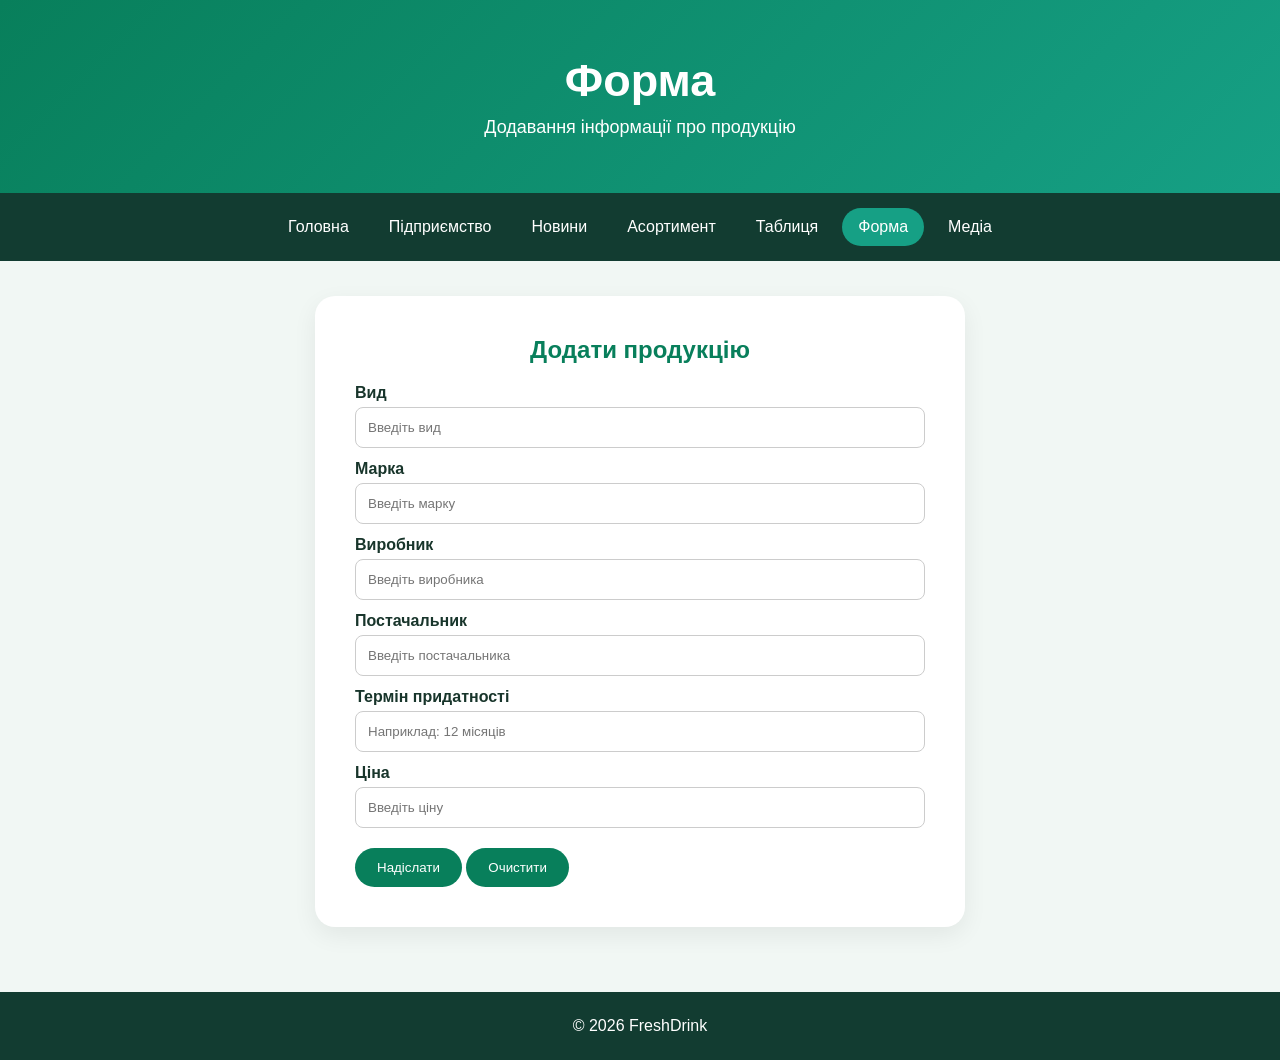
==== form.html @ 6cb4b3de "FreshDrink" ====
<!DOCTYPE html>
<html lang="uk">
<head>
    <meta charset="UTF-8">
    <meta name="author" content="Олександр Дмитрович Рогатинович">
    <title>FreshDrink — Форма</title>
    <link rel="stylesheet" href="css/style.css">
</head>

<body>
<header>
    <h1>Форма</h1>
    <p>Додавання інформації про продукцію</p>
</header>

<nav>
    <a href="index.html">Головна</a>
    <a href="company.html">Підприємство</a>
    <a href="news.html">Новини</a>
    <a href="menu.html">Асортимент</a>
    <a href="table.html">Таблиця</a>
    <a class="active" href="form.html">Форма</a>
    <a href="media.html">Медіа</a>
</nav>

<main>
    <section class="form-box">
        <h2>Додати продукцію</h2>

        <form>
            <label>Вид</label>
            <input type="text" placeholder="Введіть вид">

            <label>Марка</label>
            <input type="text" placeholder="Введіть марку">

            <label>Виробник</label>
            <input type="text" placeholder="Введіть виробника">

            <label>Постачальник</label>
            <input type="text" placeholder="Введіть постачальника">

            <label>Термін придатності</label>
            <input type="text" placeholder="Наприклад: 12 місяців">

            <label>Ціна</label>
            <input type="number" placeholder="Введіть ціну">

            <button type="submit">Надіслати</button>
            <button type="reset">Очистити</button>
        </form>
    </section>
</main>

<footer>© 2026 FreshDrink</footer>
</body>
</html>
---- css/style.css ----
* {
    box-sizing: border-box;
    margin: 0;
    padding: 0;
}

body {
    font-family: Arial, sans-serif;
    background: #f1f7f4;
    color: #18352b;
}

header {
    text-align: center;
    padding: 55px 20px;
    background: linear-gradient(135deg, #087f5b, #16a085);
    color: white;
}

header h1 {
    font-size: 45px;
    margin-bottom: 10px;
}

header p {
    font-size: 18px;
}

nav {
    display: flex;
    justify-content: center;
    flex-wrap: wrap;
    gap: 8px;
    padding: 15px;
    background: #123c31;
}

nav a {
    color: white;
    text-decoration: none;
    padding: 10px 16px;
    border-radius: 20px;
}

nav a:hover,
nav .active {
    background: #16a085;
}

main {
    max-width: 1100px;
    margin: auto;
    padding: 35px 20px;
}

.hero,
.page,
.form-box {
    background: white;
    padding: 40px;
    border-radius: 20px;
    text-align: center;
    box-shadow: 0 8px 25px #0001;
}

.hero h2,
.page h2,
.form-box h2 {
    color: #087f5b;
    margin-bottom: 15px;
}

.button,
button {
    display: inline-block;
    margin-top: 20px;
    padding: 12px 22px;
    border: 0;
    border-radius: 25px;
    background: #087f5b;
    color: white;
    text-decoration: none;
    cursor: pointer;
}

.button:hover,
button:hover {
    background: #065c43;
}

.cards,
.products,
.news {
    display: grid;
    grid-template-columns: repeat(3, 1fr);
    gap: 20px;
    margin-top: 25px;
}

.cards article,
.products article,
.news article {
    background: white;
    padding: 25px;
    border-radius: 16px;
    box-shadow: 0 5px 18px #0001;
    transition: 0.3s;
}

.cards article:hover,
.products article:hover,
.news article:hover {
    transform: translateY(-5px);
}

.cards h3,
.products h3,
.news h3 {
    color: #087f5b;
    margin-bottom: 10px;
}

.info,
.media-box {
    margin-top: 25px;
    padding: 20px;
    text-align: center;
    background: #d9f3e9;
    border-radius: 15px;
}

table {
    width: 100%;
    margin-top: 25px;
    border-collapse: collapse;
    background: white;
}

th,
td {
    padding: 14px;
    border: 1px solid #ddd;
    text-align: center;
}

th {
    background: #087f5b;
    color: white;
}

tr:hover {
    background: #eefaf5;
}

.form-box {
    max-width: 650px;
    margin: auto;
}

form {
    text-align: left;
    margin-top: 20px;
}

label {
    display: block;
    margin: 12px 0 5px;
    font-weight: bold;
}

input {
    width: 100%;
    padding: 12px;
    border: 1px solid #ccc;
    border-radius: 8px;
}

footer {
    margin-top: 30px;
    padding: 25px;
    text-align: center;
    background: #123c31;
    color: white;
}

@media (max-width: 700px) {
    .cards,
    .products,
    .news {
        grid-template-columns: 1fr;
    }

    header h1 {
        font-size: 35px;
    }

    .hero,
    .page,
    .form-box {
        padding: 25px;
    }

    table {
        font-size: 12px;
    }
}
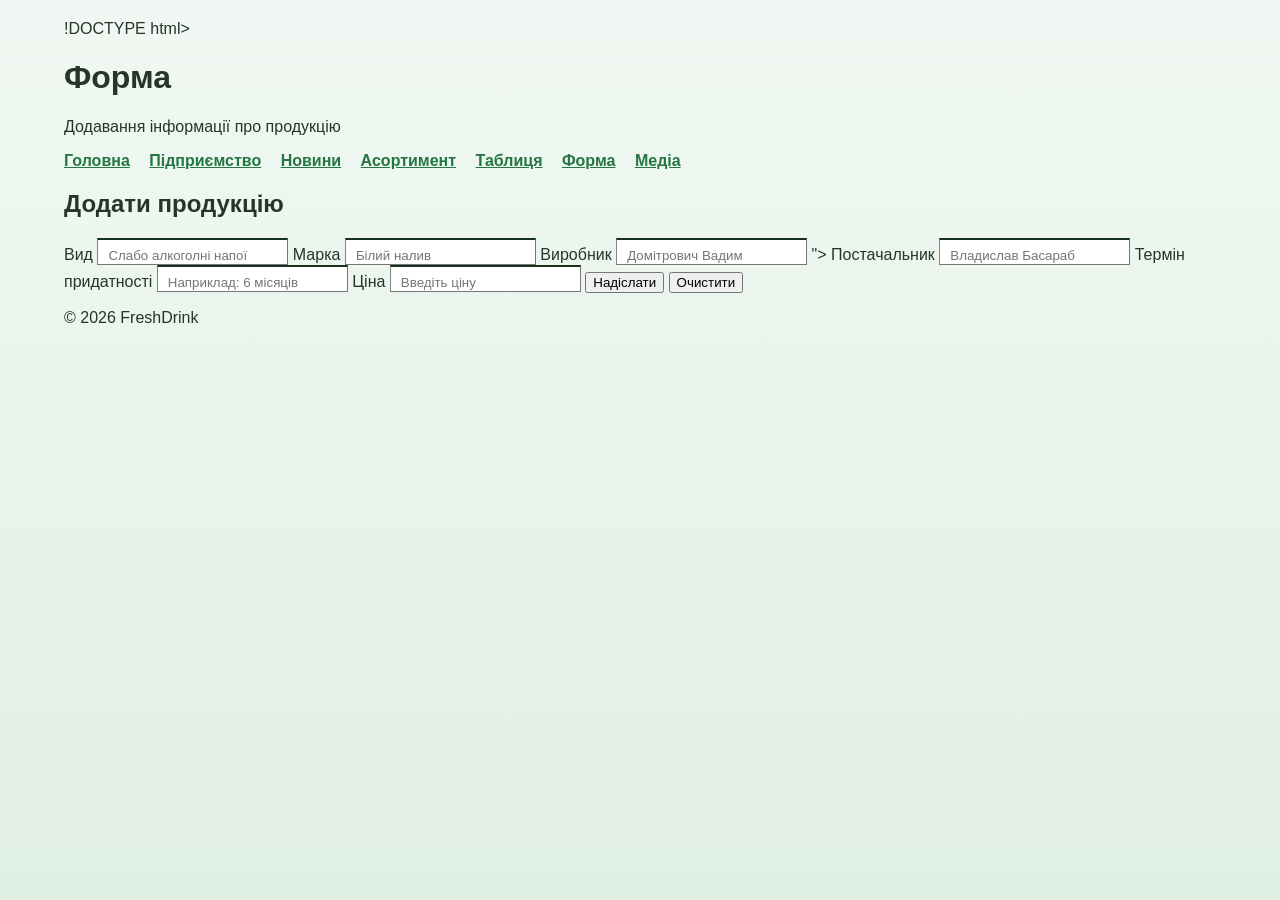
==== commit 14238896: "іі" ====
--- a/form.html
+++ b/form.html
@@ -1,4 +1,4 @@
-<!DOCTYPE html>
+!DOCTYPE html>
 <html lang="uk">
 <head>
     <meta charset="UTF-8">
@@ -29,19 +29,20 @@
 
         <form>
             <label>Вид</label>
-            <input type="text" placeholder="Введіть вид">
+            <input type="text" placeholder="Слабо алкоголні напої">
 
             <label>Марка</label>
-            <input type="text" placeholder="Введіть марку">
+            <input type="text" placeholder="Білий налив">
 
             <label>Виробник</label>
-            <input type="text" placeholder="Введіть виробника">
+            <input type="text" placeholder="Домітрович Вадим">
+    ">
 
             <label>Постачальник</label>
-            <input type="text" placeholder="Введіть постачальника">
+            <input type="text" placeholder="Владислав Басараб">
 
             <label>Термін придатності</label>
-            <input type="text" placeholder="Наприклад: 12 місяців">
+            <input type="text" placeholder="Наприклад: 6 місяців">
 
             <label>Ціна</label>
             <input type="number" placeholder="Введіть ціну">
@@ -54,4 +55,4 @@
 
 <footer>© 2026 FreshDrink</footer>
 </body>
-</html>+</html>
--- a/css/style.css
+++ b/css/style.css
@@ -1,206 +1,255 @@
-* {
+{
     box-sizing: border-box;
-    margin: 0;
-    padding: 0;
 }
 
 body {
+    margin-top: 20px;
+    margin-right: auto;
+    margin-bottom: 20px;
+    margin-left: auto;
+    width: 90%;
+    min-width: 600px;
+    color: #26352c;
+    background-color: #f1f8f3;
+    background-image: linear-gradient(#f1f8f3, #e0efe4);
+    background-attachment: scroll;
+    background-position: top;
+    direction: ltr;
+    unicode-bidi: normal;
     font-family: Arial, sans-serif;
-    background: #f1f7f4;
-    color: #18352b;
-}
-
-header {
-    text-align: center;
-    padding: 55px 20px;
-    background: linear-gradient(135deg, #087f5b, #16a085);
-    color: white;
-}
-
-header h1 {
-    font-size: 45px;
+}
+
+#main {
+    position: static;
+    width: 100%;
+    min-height: 400px;
+    margin-bottom: 20px;
+    padding-top: 20px;
+    padding-right: 25px;
+    padding-left: 25px;
+    background-color: white;
+    border-width: thin;
+    border-style: solid;
+    border-color: #c8ddce;
+}
+
+.header {
+    padding-top: 15px;
+    padding-right: 15px;
+    padding-left: 15px;
+    margin-bottom: 20px;
+    background-color: #d9efdf;
+    border-bottom-width: 3px;
+    border-bottom-style: double;
+    border-color: #398653;
+}
+
+.logo {
+    color: #247642;
+}
+
+nav > a {
+    display: inline;
+    margin-right: 15px;
+}
+
+a:link {
+    color: #247642;
+}
+
+a:visited {
+    color: #79549b;
+}
+
+a:active {
+    color: #e87526;
+}
+
+a:hover {
+    color: #e87526 !important;
+}
+
+.content p {
+    line-height: 120%;
+}
+
+.content p::first-line {
+    font-weight: bold;
+}
+
+.content p::first-letter {
+    font-size: 24px;
+    color: #398653;
+}
+
+.menu li:first-child {
+    font-weight: bold;
+}
+
+.menu li:last-child {
     margin-bottom: 10px;
 }
 
-header p {
-    font-size: 18px;
-}
-
-nav {
-    display: flex;
-    justify-content: center;
-    flex-wrap: wrap;
-    gap: 8px;
+.content h2:first-of-type {
+    color: #247642;
+}
+
+input[type] {
+    padding-top: 8px;
+    padding-right: 10px;
+    padding-left: 10px;
+    border-width: thin;
+    border-style: inset;
+    border-top-width: 2px;
+    border-top-color: #398653;
+    border-left-color: #c8ddce;
+}
+
+input[type="text"]:focus,
+input[type="email"]:focus,
+textarea:focus {
+    outline-width: 2px;
+    outline-color: #398653;
+}
+
+a[href^="https"] {
+    text-decoration: underline;
+}
+
+a[href$=".html"] {
+    font-weight: bold;
+}
+
+.card {
     padding: 15px;
-    background: #123c31;
-}
-
-nav a {
-    color: white;
-    text-decoration: none;
-    padding: 10px 16px;
-    border-radius: 20px;
-}
-
-nav a:hover,
-nav .active {
-    background: #16a085;
-}
-
-main {
-    max-width: 1100px;
-    margin: auto;
-    padding: 35px 20px;
-}
-
-.hero,
-.page,
-.form-box {
-    background: white;
-    padding: 40px;
-    border-radius: 20px;
-    text-align: center;
-    box-shadow: 0 8px 25px #0001;
-}
-
-.hero h2,
-.page h2,
-.form-box h2 {
-    color: #087f5b;
     margin-bottom: 15px;
-}
-
-.button,
-button {
-    display: inline-block;
-    margin-top: 20px;
-    padding: 12px 22px;
-    border: 0;
-    border-radius: 25px;
-    background: #087f5b;
-    color: white;
-    text-decoration: none;
-    cursor: pointer;
-}
-
-.button:hover,
-button:hover {
-    background: #065c43;
-}
-
-.cards,
-.products,
-.news {
-    display: grid;
-    grid-template-columns: repeat(3, 1fr);
-    gap: 20px;
-    margin-top: 25px;
-}
-
-.cards article,
-.products article,
-.news article {
-    background: white;
-    padding: 25px;
-    border-radius: 16px;
-    box-shadow: 0 5px 18px #0001;
-    transition: 0.3s;
-}
-
-.cards article:hover,
-.products article:hover,
-.news article:hover {
-    transform: translateY(-5px);
-}
-
-.cards h3,
-.products h3,
-.news h3 {
-    color: #087f5b;
-    margin-bottom: 10px;
-}
-
-.info,
-.media-box {
-    margin-top: 25px;
-    padding: 20px;
-    text-align: center;
-    background: #d9f3e9;
-    border-radius: 15px;
+    border-width: 2px;
+    border-style: ridge;
+    border-left-color: #398653;
+    background-color: #f8fcf9;
+}
+
+.card h3 {
+    border-top-style: double;
+    border-top-width: 2px;
+    border-top-color: #398653;
 }
 
 table {
     width: 100%;
-    margin-top: 25px;
     border-collapse: collapse;
-    background: white;
-}
-
-th,
-td {
-    padding: 14px;
-    border: 1px solid #ddd;
+}
+
+td, th {
+    padding: 10px;
+    border-width: thin;
+    border-style: solid;
+    border-color: #a9cbb2;
+    text-align: left;
+}
+
+tr:first-child {
+    background-color: #d9efdf;
+}
+
+.button {
+    display: inline;
+    padding: 10px 18px;
+    background-color: #398653;
+    color: white;
+    border-style: none;
+    cursor: pointer;
+}
+
+.button:active {
+    background-color: #205b35;
+}
+
+.image {
+    float: left;
+    margin-right: 15px;
+}
+
+.footer {
+    clear: right;
+    margin-top: 20px;
+    padding: 15px;
     text-align: center;
-}
-
-th {
-    background: #087f5b;
-    color: white;
-}
-
-tr:hover {
-    background: #eefaf5;
-}
-
-.form-box {
-    max-width: 650px;
-    margin: auto;
-}
-
-form {
-    text-align: left;
-    margin-top: 20px;
-}
-
-label {
+    background-color: #d9efdf;
+}
+
+.hidden {
+    display: none;
+}
+
+.note {
+    position: relative;
+    z-index: auto;
+    max-height: none;
+    min-height: 30px;
+    overflow: visible;
+}
+
+.small {
+    font-size: 12px;
+    vertical-align: baseline;
+}
+
+.small sub {
+    vertical-align: sub;
+}
+
+.small span {
+    vertical-align: text-top;
+}
+
+.example {
+    line-height: normal;
+    border-style: inset;
+    border-top-style: ridge;
+    border-left-style: double;
+}
+
+.example::after {
+    content: "";
     display: block;
-    margin: 12px 0 5px;
-    font-weight: bold;
-}
-
-input {
-    width: 100%;
-    padding: 12px;
-    border: 1px solid #ccc;
-    border-radius: 8px;
-}
-
-footer {
-    margin-top: 30px;
-    padding: 25px;
-    text-align: center;
-    background: #123c31;
-    color: white;
+    clear: both;
+}
+
+.extra {
+    visibility: visible;
+}
+
+.extra span {
+    visibility: hidden;
+}
+
+.column {
+    display: table-cell;
+    padding: 10px;
+}
+
+.columns {
+    display: table-column-group;
+}
+
+.row {
+    display: table-row;
+}
+
+.inline {
+    display: inline;
 }
 
 @media (max-width: 700px) {
-    .cards,
-    .products,
-    .news {
-        grid-template-columns: 1fr;
+    body {
+        width: 98%;
+        min-width: 0;
     }
 
-    header h1 {
-        font-size: 35px;
+    #main {
+        padding-right: 10px;
+        padding-left: 10px;
     }
-
-    .hero,
-    .page,
-    .form-box {
-        padding: 25px;
-    }
-
-    table {
-        font-size: 12px;
-    }
-}+}
+}
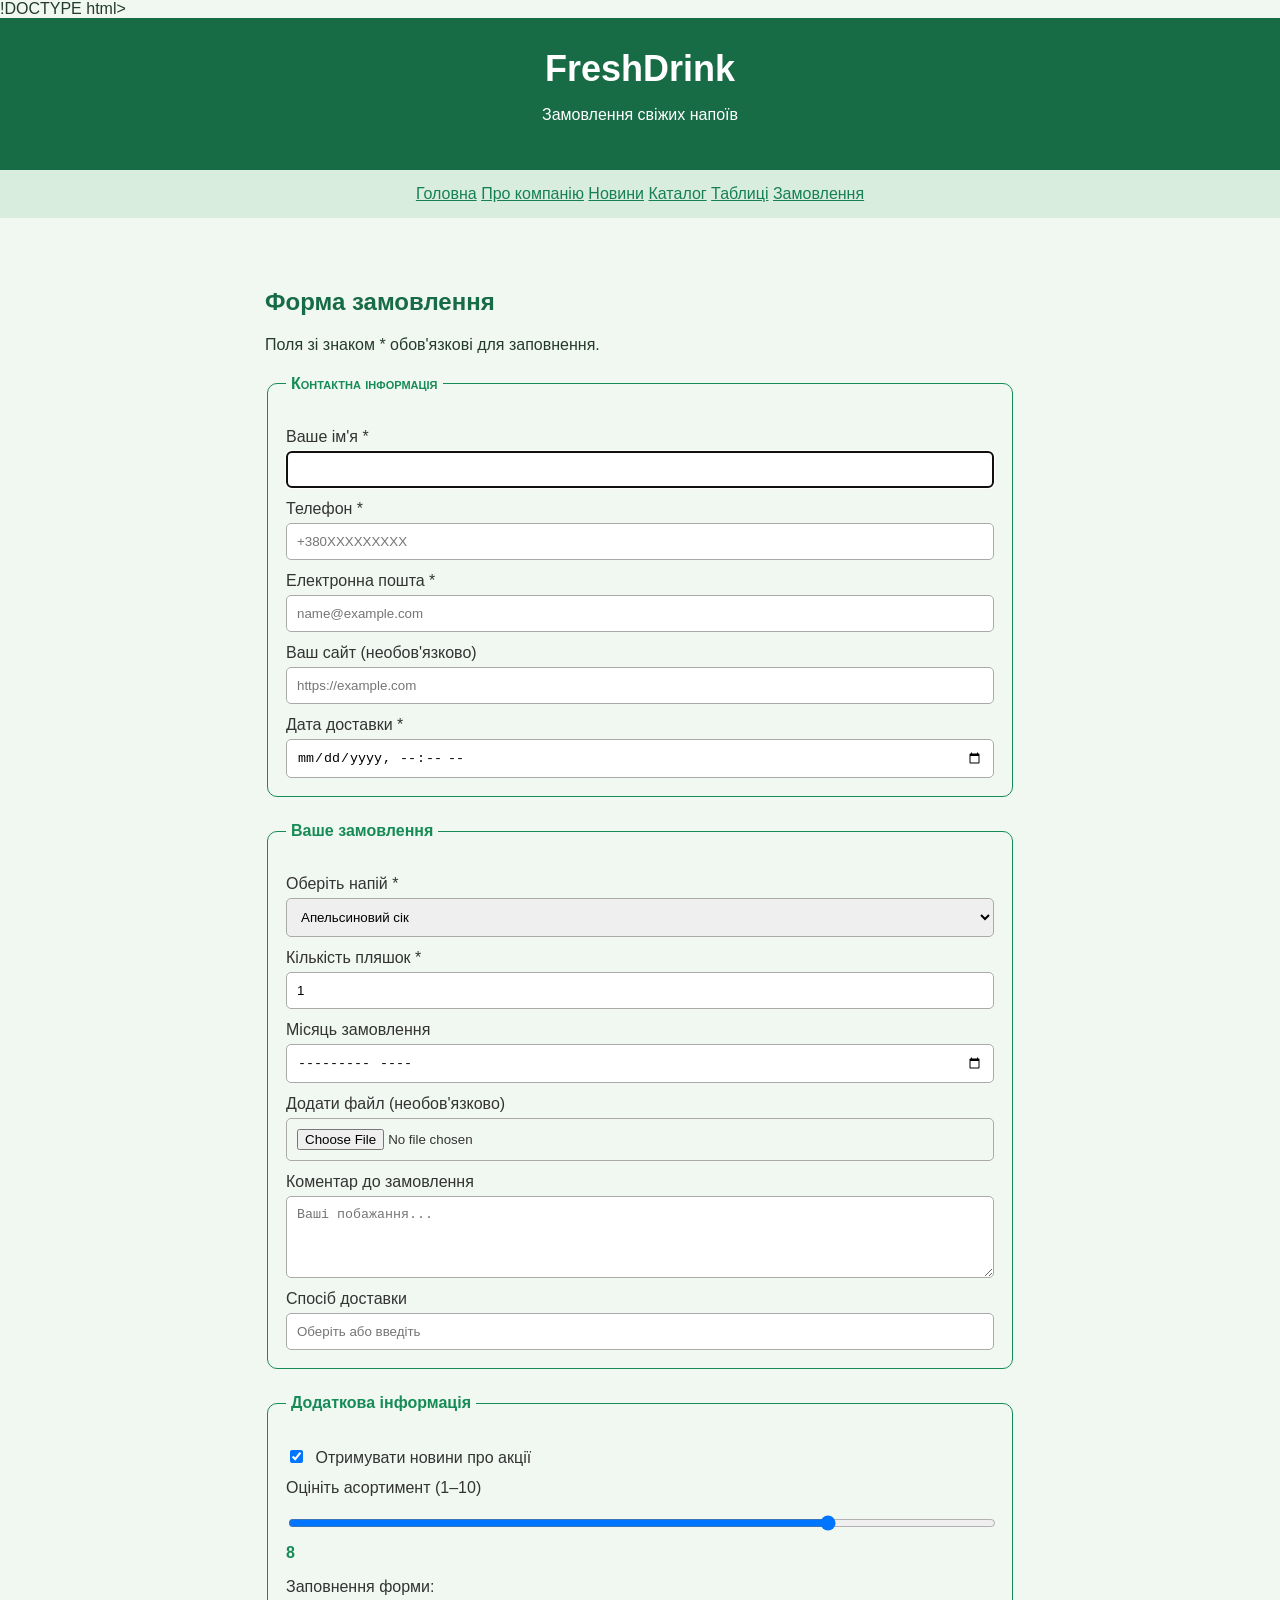
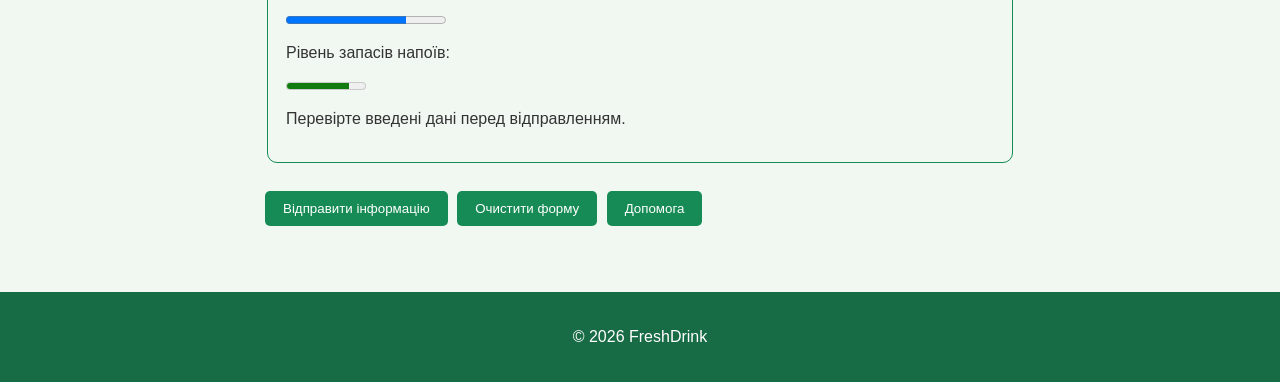
==== commit e745bd40: "Update form.html" ====
--- a/form.html
+++ b/form.html
@@ -2,57 +2,235 @@
 <html lang="uk">
 <head>
     <meta charset="UTF-8">
-    <meta name="author" content="Олександр Дмитрович Рогатинович">
-    <title>FreshDrink — Форма</title>
+    <meta name="viewport" content="width=device-width, initial-scale=1.0">
+    <meta name="author" content="Студент">
+    <meta name="description" content="Форма замовлення напоїв FreshDrink">
+    <meta name="keywords" content="FreshDrink, напої, замовлення, форма">
+    <title>Замовлення | FreshDrink</title>
     <link rel="stylesheet" href="css/style.css">
+
+    <style>
+        body {
+            font-family: Arial, sans-serif;
+        }
+
+        main {
+            max-width: 750px;
+            margin: 30px auto;
+            padding: 20px;
+        }
+
+        fieldset {
+            margin-bottom: 20px;
+            padding: 18px;
+            border: 1px solid #168b55;
+            border-radius: 10px;
+        }
+
+        legend {
+            color: #168b55;
+            font-weight: bold;
+            padding: 5px;
+        }
+
+        label {
+            display: block;
+            margin: 12px 0 5px;
+        }
+
+        input, select, textarea {
+            max-width: 100%;
+            box-sizing: border-box;
+            padding: 10px;
+            border: 1px solid #aaa;
+            border-radius: 5px;
+        }
+
+        input:not([type="checkbox"]):not([type="radio"]):not([type="submit"]):not([type="reset"]),
+        select, textarea {
+            width: 100%;
+        }
+
+        input[type="checkbox"] {
+            margin-right: 8px;
+        }
+
+        input[type="submit"], input[type="reset"], button {
+            margin: 8px 5px 0 0;
+            padding: 10px 18px;
+            border: none;
+            border-radius: 5px;
+            background: #168b55;
+            color: white;
+            cursor: pointer;
+        }
+
+        output {
+            font-weight: bold;
+            color: #168b55;
+        }
+    </style>
 </head>
-
 <body>
-<header>
-    <h1>Форма</h1>
-    <p>Додавання інформації про продукцію</p>
-</header>
-
-<nav>
-    <a href="index.html">Головна</a>
-    <a href="company.html">Підприємство</a>
-    <a href="news.html">Новини</a>
-    <a href="menu.html">Асортимент</a>
-    <a href="table.html">Таблиця</a>
-    <a class="active" href="form.html">Форма</a>
-    <a href="media.html">Медіа</a>
-</nav>
-
-<main>
-    <section class="form-box">
-        <h2>Додати продукцію</h2>
-
-        <form>
-            <label>Вид</label>
-            <input type="text" placeholder="Слабо алкоголні напої">
-
-            <label>Марка</label>
-            <input type="text" placeholder="Білий налив">
-
-            <label>Виробник</label>
-            <input type="text" placeholder="Домітрович Вадим">
-    ">
-
-            <label>Постачальник</label>
-            <input type="text" placeholder="Владислав Басараб">
-
-            <label>Термін придатності</label>
-            <input type="text" placeholder="Наприклад: 6 місяців">
-
-            <label>Ціна</label>
-            <input type="number" placeholder="Введіть ціну">
-
-            <button type="submit">Надіслати</button>
-            <button type="reset">Очистити</button>
+    <header>
+        <h1>FreshDrink</h1>
+        <p>Замовлення свіжих напоїв</p>
+    </header>
+
+    <nav>
+        <a href="index.html">Головна</a>
+        <a href="company.html">Про компанію</a>
+        <a href="news.html">Новини</a>
+        <a href="menu.html">Каталог</a>
+        <a href="table.html">Таблиці</a>
+        <a href="form.html">Замовлення</a>
+    </nav>
+
+    <main>
+        <h2>Форма замовлення</h2>
+        <p>Поля зі знаком * обов'язкові для заповнення.</p>
+
+        <form id="orderForm" name="orderForm"
+              action="#" accept-charset="UTF-8"
+              class="order-form" style="color: #333;"
+              onsubmit="return checkOrder()">
+
+            <fieldset>
+                <legend id="contact" title="Контактні дані"
+                        style="font-variant: small-caps;">
+                    Контактна інформація
+                </legend>
+
+                <label for="name">Ваше ім'я *</label>
+                <input type="text" id="name" name="name"
+                       title="Введіть ім'я" required
+                       maxlength="50" autofocus>
+
+                <label for="phone">Телефон *</label>
+                <input type="tel" id="phone" name="phone"
+                       placeholder="+380XXXXXXXXX"
+                       pattern="[+]380[0-9]{9}" required>
+
+                <label for="email">Електронна пошта *</label>
+                <input type="email" id="email" name="email"
+                       placeholder="name@example.com" required>
+
+                <label for="website">Ваш сайт (необов'язково)</label>
+                <input type="url" id="website" name="website"
+                       placeholder="https://example.com">
+
+                <label for="deliveryDate">Дата доставки *</label>
+                <input type="datetime-local" id="deliveryDate"
+                       name="deliveryDate" required>
+            </fieldset>
+
+            <fieldset>
+                <legend title="Інформація про замовлення">
+                    Ваше замовлення
+                </legend>
+
+                <label for="drink">Оберіть напій *</label>
+                <select id="drink" name="drink" required class="drink-list">
+                    <optgroup label="Соки" id="juices"
+                              style="color: #168b55;">
+                        <option value="orange">Апельсиновий сік</option>
+                        <option value="apple">Яблучний сік</option>
+                        <option value="multifruit">Мультифруктовий сік</option>
+                    </optgroup>
+                    <optgroup label="Інші напої" id="otherDrinks">
+                        <option value="lemonade">Лимонад</option>
+                        <option value="water">Мінеральна вода</option>
+                    </optgroup>
+                </select>
+
+                <label for="quantity">Кількість пляшок *</label>
+                <input type="number" id="quantity" name="quantity"
+                       min="1" max="100" value="1" required>
+
+                <label for="month">Місяць замовлення</label>
+                <input type="month" id="month" name="month">
+
+                <label for="receipt">Додати файл (необов'язково)</label>
+                <input type="file" id="receipt" name="receipt"
+                       accept=".jpg,.png,.pdf">
+
+                <label for="comment">Коментар до замовлення</label>
+                <textarea id="comment" name="comment" cols="40" rows="4"
+                          form="orderForm" autofocus
+                          dirname="comment.dir"
+                          placeholder="Ваші побажання..."></textarea>
+
+                <label for="delivery">Спосіб доставки</label>
+                <input list="deliveryList" id="delivery" name="delivery"
+                       placeholder="Оберіть або введіть">
+                <datalist id="deliveryList" lang="uk" dir="ltr"
+                          title="Варіанти доставки">
+                    <option value="Самовивіз">
+                    <option value="Кур'єр">
+                    <option value="Пошта">
+                </datalist>
+            </fieldset>
+
+            <fieldset>
+                <legend>Додаткова інформація</legend>
+
+                <label>
+                    <input type="checkbox" name="news" checked>
+                    Отримувати новини про акції
+                </label>
+
+                <label for="rating">Оцініть асортимент (1–10)</label>
+                <input type="range" id="rating" name="rating"
+                       min="1" max="10" value="8"
+                       oninput="ratingOutput.value = this.value">
+                <output id="ratingOutput" for="rating"
+                        lang="uk" dir="ltr">8</output>
+
+                <p>Заповнення форми:</p>
+                <progress value="75" max="100">75%</progress>
+
+                <p>Рівень запасів напоїв:</p>
+                <meter min="0" max="100" low="30" high="70"
+                       optimum="90" value="80" class="stock">
+                    80%
+                </meter>
+
+                <p id="status">Перевірте введені дані перед відправленням.</p>
+            </fieldset>
+
+            <input type="submit" value="Відправити інформацію">
+            <input type="reset" value="Очистити форму">
+
+            <button type="button" value="info"
+                    formmethod="get" formenctype="text/plain"
+                    formtarget="_self"
+                    onclick="alert('Заповніть обов’язкові поля та перевірте замовлення.')">
+                Допомога
+            </button>
+
+            <input type="hidden" name="formVersion" value="1">
         </form>
-    </section>
-</main>
-
-<footer>© 2026 FreshDrink</footer>
+    </main>
+
+    <footer>
+        <p>© 2026 FreshDrink</p>
+    </footer>
+
+    <script>
+        function checkOrder() {
+            const quantity = document.getElementById("quantity").value;
+            const name = document.getElementById("name").value.trim();
+
+            if (name === "" || quantity < 1 || quantity > 100) {
+                alert("Перевірте ім'я та кількість товарів.");
+                return false;
+            }
+
+            document.getElementById("status").textContent =
+                "Дані перевірено. Форма готова!";
+            alert("Перевірку пройдено! Дані на сервер не надсилаються.");
+            return false;
+        }
+    </script>
 </body>
 </html>
--- a/css/style.css
+++ b/css/style.css
@@ -1,255 +1,154 @@
-{
-    box-sizing: border-box;
+body {
+    margin: 0;
+    font-family: Arial, sans-serif;
+    background: #f1f8f2;
+    color: #243b2b;
 }
 
-body {
-    margin-top: 20px;
-    margin-right: auto;
-    margin-bottom: 20px;
-    margin-left: auto;
-    width: 90%;
-    min-width: 600px;
-    color: #26352c;
-    background-color: #f1f8f3;
-    background-image: linear-gradient(#f1f8f3, #e0efe4);
-    background-attachment: scroll;
-    background-position: top;
-    direction: ltr;
-    unicode-bidi: normal;
-    font-family: Arial, sans-serif;
+header {
+    padding: 30px;
+    text-align: center;
+    background: #176b45;
+    color: white;
 }
 
-#main {
-    position: static;
-    width: 100%;
-    min-height: 400px;
-    margin-bottom: 20px;
-    padding-top: 20px;
-    padding-right: 25px;
-    padding-left: 25px;
-    background-color: white;
-    border-width: thin;
-    border-style: solid;
-    border-color: #c8ddce;
+header h1 {
+    margin: 0;
+    font-size: 36px;
 }
 
-.header {
-    padding-top: 15px;
-    padding-right: 15px;
-    padding-left: 15px;
-    margin-bottom: 20px;
-    background-color: #d9efdf;
-    border-bottom-width: 3px;
-    border-bottom-style: double;
-    border-color: #398653;
+nav {
+    padding: 15px;
+    text-align: center;
+    background: #d9eddf;
 }
 
-.logo {
-    color: #247642;
+.nav-link {
+    display: inline-block;
+    margin: 5px;
+    padding: 10px 16px;
+    color: #176b45;
+    text-decoration: none;
+    border-radius: 8px;
+    font-weight: bold;
 }
 
-nav > a {
-    display: inline;
-    margin-right: 15px;
+.nav-link:hover {
+    background: #176b45;
+    color: white;
 }
 
-a:link {
-    color: #247642;
+main {
+    max-width: 1000px;
+    margin: 30px auto;
+    padding: 0 20px;
 }
 
-a:visited {
-    color: #79549b;
+h2 {
+    color: #176b45;
 }
 
-a:active {
-    color: #e87526;
+.card {
+    margin: 20px 0;
+    padding: 24px;
+    background: white;
+    border-radius: 14px;
+    box-shadow: 0 4px 14px #0000000d;
+}
+
+.drinks {
+    list-style-type: decimal;
+    list-style-position: inside;
+}
+
+.advantages {
+    list-style-type: square;
+    list-style-position: inside;
+}
+
+.definitions dt {
+    margin-top: 15px;
+    color: #176b45;
+    font-size: 18px;
+    font-weight: bold;
+}
+
+.definitions dd {
+    margin: 8px 0 0 20px;
+}
+
+.product-menu {
+    list-style-type: square;
+}
+
+a {
+    color: #168052;
 }
 
 a:hover {
-    color: #e87526 !important;
+    color: #0b4930;
 }
 
-.content p {
-    line-height: 120%;
+.hero {
+    margin-bottom: 25px;
+    padding: 30px;
+    text-align: center;
+    background: #d9eddf;
+    border-radius: 16px;
 }
 
-.content p::first-line {
+.menu-grid {
+    display: grid;
+    grid-template-columns: repeat(2, 1fr);
+    gap: 18px;
+}
+
+.menu-card {
+    padding: 24px;
+    background: white;
+    border-radius: 14px;
+    color: #243b2b;
+    text-decoration: none;
+    box-shadow: 0 4px 14px #0000000d;
+    transition: 0.2s;
+}
+
+.menu-card:hover {
+    transform: translateY(-4px);
+    background: #e0f2e5;
+}
+
+.menu-card span {
+    color: #168052;
     font-weight: bold;
 }
 
-.content p::first-letter {
-    font-size: 24px;
-    color: #398653;
-}
-
-.menu li:first-child {
+.highlight {
+    color: #176b45;
     font-weight: bold;
 }
 
-.menu li:last-child {
-    margin-bottom: 10px;
+.notice {
+    padding: 15px;
+    background: #d9eddf;
+    border-radius: 10px;
 }
 
-.content h2:first-of-type {
-    color: #247642;
+footer {
+    padding: 20px;
+    text-align: center;
+    background: #176b45;
+    color: white;
 }
 
-input[type] {
-    padding-top: 8px;
-    padding-right: 10px;
-    padding-left: 10px;
-    border-width: thin;
-    border-style: inset;
-    border-top-width: 2px;
-    border-top-color: #398653;
-    border-left-color: #c8ddce;
-}
-
-input[type="text"]:focus,
-input[type="email"]:focus,
-textarea:focus {
-    outline-width: 2px;
-    outline-color: #398653;
-}
-
-a[href^="https"] {
-    text-decoration: underline;
-}
-
-a[href$=".html"] {
-    font-weight: bold;
-}
-
-.card {
-    padding: 15px;
-    margin-bottom: 15px;
-    border-width: 2px;
-    border-style: ridge;
-    border-left-color: #398653;
-    background-color: #f8fcf9;
-}
-
-.card h3 {
-    border-top-style: double;
-    border-top-width: 2px;
-    border-top-color: #398653;
-}
-
-table {
-    width: 100%;
-    border-collapse: collapse;
-}
-
-td, th {
-    padding: 10px;
-    border-width: thin;
-    border-style: solid;
-    border-color: #a9cbb2;
-    text-align: left;
-}
-
-tr:first-child {
-    background-color: #d9efdf;
-}
-
-.button {
-    display: inline;
-    padding: 10px 18px;
-    background-color: #398653;
-    color: white;
-    border-style: none;
-    cursor: pointer;
-}
-
-.button:active {
-    background-color: #205b35;
-}
-
-.image {
-    float: left;
-    margin-right: 15px;
-}
-
-.footer {
-    clear: right;
-    margin-top: 20px;
-    padding: 15px;
-    text-align: center;
-    background-color: #d9efdf;
-}
-
-.hidden {
-    display: none;
-}
-
-.note {
-    position: relative;
-    z-index: auto;
-    max-height: none;
-    min-height: 30px;
-    overflow: visible;
-}
-
-.small {
-    font-size: 12px;
-    vertical-align: baseline;
-}
-
-.small sub {
-    vertical-align: sub;
-}
-
-.small span {
-    vertical-align: text-top;
-}
-
-.example {
-    line-height: normal;
-    border-style: inset;
-    border-top-style: ridge;
-    border-left-style: double;
-}
-
-.example::after {
-    content: "";
-    display: block;
-    clear: both;
-}
-
-.extra {
-    visibility: visible;
-}
-
-.extra span {
-    visibility: hidden;
-}
-
-.column {
-    display: table-cell;
-    padding: 10px;
-}
-
-.columns {
-    display: table-column-group;
-}
-
-.row {
-    display: table-row;
-}
-
-.inline {
-    display: inline;
-}
-
-@media (max-width: 700px) {
-    body {
-        width: 98%;
-        min-width: 0;
+@media (max-width: 600px) {
+    .menu-grid {
+        grid-template-columns: 1fr;
     }
 
-    #main {
-        padding-right: 10px;
-        padding-left: 10px;
+    .nav-link {
+        padding: 8px;
     }
 }
 }
+}
